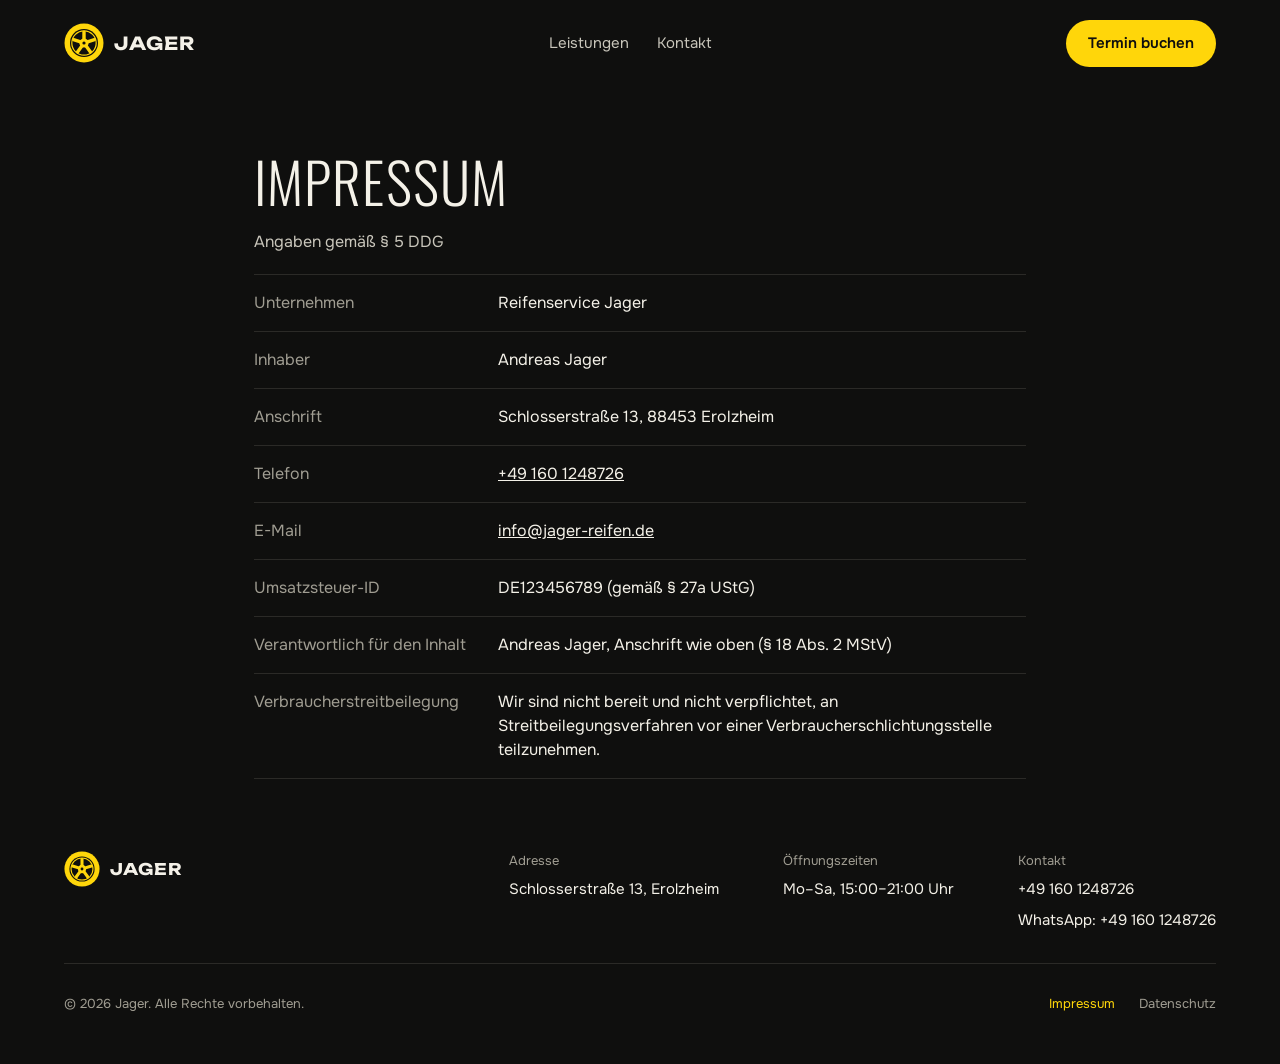
==== jager-website/impressum.html @ 9e411bed "Erste Version Jager-Website" ====
<!DOCTYPE html>
<html lang="de">
<head>
  <meta charset="utf-8">
  <meta name="viewport" content="width=device-width, initial-scale=1">
  <title>Impressum – Jager Reifenservice</title>
  <meta name="description" content="Impressum von Reifenservice Jager, Erolzheim.">
  <!-- Пока сайт учебный, просим Google его не показывать.
       Удалите эту строку, когда сайт станет настоящим. -->
  <meta name="robots" content="noindex">
  <link rel="icon" href="img/logo.svg" type="image/svg+xml">
  <!-- Шрифты грузим заранее, чтобы текст сразу был красивым -->
  <link rel="preload" href="fonts/onest-latin.woff2" as="font" type="font/woff2" crossorigin>
  <link rel="stylesheet" href="css/style.css">
</head>
<body>

  <!-- ===== Шапка: логотип, меню, кнопка записи ===== -->
  <header class="site-header container">
    <a href="index.html" class="logo" aria-label="Jager – Startseite">
      <img src="img/logo.svg" width="40" height="40" alt="">
      <span class="logo-text">JAGER</span>
    </a>

    <nav class="main-nav" aria-label="Hauptnavigation">
      <a href="leistungen.html">Leistungen</a>
      <a href="#contacts">Kontakt</a>
    </nav>

    <a class="btn btn-accent btn-small header-cta" href="index.html#booking">Termin buchen</a>

    <!-- Кнопка мобильного меню (видна только на телефоне) -->
    <button type="button" class="menu-toggle" aria-label="Menü" aria-expanded="false" aria-controls="mobile-menu">
      <svg class="icon-open" width="20" height="20" viewBox="0 0 20 20" aria-hidden="true"><path d="M3 5h14M3 10h14M3 15h14" stroke="currentColor" stroke-width="1.6" stroke-linecap="round" fill="none"/></svg>
      <svg class="icon-close" width="20" height="20" viewBox="0 0 20 20" aria-hidden="true"><path d="M4 4l12 12M16 4L4 16" stroke="currentColor" stroke-width="1.6" stroke-linecap="round" fill="none"/></svg>
    </button>
  </header>

  <!-- Мобильное меню: скрыто, пока не нажмут на кнопку (см. js/main.js) -->
  <nav id="mobile-menu" class="mobile-menu" aria-label="Menü" hidden>
    <a href="leistungen.html">Leistungen</a>
    <a href="#contacts">Kontakt</a>
    <a class="btn btn-accent" href="index.html#booking">Termin buchen</a>
  </nav>

  <main>

    <!-- ===== Impressum =====
         ВНИМАНИЕ: это шаблон. Все данные ниже нужно заменить
         настоящими данными владельца бизнеса. Строку с USt-IdNr.
         удалите, если у владельца её нет. Шаблон не заменяет
         проверку юристом. -->
    <section class="legal container">
      <h1>Impressum</h1>
      <p class="legal-intro">Angaben gemäß § 5 DDG</p>
      <dl class="legal-table">
        <div class="legal-row">
          <dt>Unternehmen</dt>
          <dd>Reifenservice Jager</dd>
        </div>
        <div class="legal-row">
          <dt>Inhaber</dt>
          <dd>Andreas Jager</dd>
        </div>
        <div class="legal-row">
          <dt>Anschrift</dt>
          <dd>Schlosserstraße 13, 88453 Erolzheim</dd>
        </div>
        <div class="legal-row">
          <dt>Telefon</dt>
          <dd><a href="tel:+491601248726">+49 160 1248726</a></dd>
        </div>
        <div class="legal-row">
          <dt>E-Mail</dt>
          <dd><a href="mailto:info@jager-reifen.de">info@jager-reifen.de</a></dd>
        </div>
        <div class="legal-row">
          <dt>Umsatzsteuer-ID</dt>
          <dd>DE123456789 (gemäß § 27a UStG)</dd>
        </div>
        <div class="legal-row">
          <dt>Verantwortlich für den Inhalt</dt>
          <dd>Andreas Jager, Anschrift wie oben (§ 18 Abs. 2 MStV)</dd>
        </div>
        <div class="legal-row">
          <dt>Verbraucherstreitbeilegung</dt>
          <dd>Wir sind nicht bereit und nicht verpflichtet, an Streitbeilegungsverfahren vor einer Verbraucherschlichtungsstelle teilzunehmen.</dd>
        </div>
      </dl>
    </section>

  </main>

  <!-- ===== Подвал: контакты и ссылки на Impressum / Datenschutz ===== -->
  <footer id="contacts" class="site-footer container">
    <div class="footer-top">
      <a href="index.html" class="logo" aria-label="Jager – Startseite">
        <img src="img/logo.svg" width="36" height="36" alt="">
        <span class="logo-text">JAGER</span>
      </a>
      <div class="footer-cols">
        <div class="footer-col">
          <div class="label">Adresse</div>
          <div>Schlosserstraße 13, Erolzheim</div>
        </div>
        <div class="footer-col">
          <div class="label">Öffnungszeiten</div>
          <div>Mo–Sa, 15:00–21:00 Uhr</div>
        </div>
        <div class="footer-col">
          <div class="label">Kontakt</div>
          <a href="tel:+491601248726">+49 160 1248726</a>
          <a href="https://wa.me/491601248726">WhatsApp: +49 160 1248726</a>
        </div>
      </div>
    </div>
    <div class="footer-bottom">
      <span>© 2026 Jager. Alle Rechte vorbehalten.</span>
      <nav class="footer-legal" aria-label="Rechtliches">
        <a href="impressum.html" aria-current="page">Impressum</a>
        <a href="datenschutz.html">Datenschutz</a>
      </nav>
    </div>
  </footer>

  <script src="js/main.js"></script>
</body>
</html>
---- jager-website/css/style.css ----
/* =========================================================
   Jager — общий файл стилей для всех страниц сайта.
   CSS отвечает за внешний вид: цвета, шрифты, отступы,
   расположение блоков и мобильную версию.
   ========================================================= */


/* ---------- 1. Шрифты ----------
   Файлы шрифтов лежат в папке fonts/ на нашем же сервере.
   Так браузер не обращается к Google, и не нужно отдельно
   упоминать Google Fonts в Datenschutz. */

@font-face {
  font-family: 'Onest';
  src: url('../fonts/onest-latin.woff2') format('woff2');
  font-weight: 400 600;      /* один файл покрывает обычный, средний и жирный */
  font-display: swap;        /* пока шрифт грузится, текст виден системным шрифтом */
}

@font-face {
  font-family: 'Oswald';
  src: url('../fonts/oswald-latin.woff2') format('woff2');
  font-weight: 300 400;
  font-display: swap;
}

@font-face {
  font-family: 'Unbounded';
  src: url('../fonts/unbounded-latin.woff2') format('woff2');
  font-weight: 500 700;
  font-display: swap;
}


/* ---------- 2. Переменные ----------
   Все главные цвета собраны здесь. Поменяли значение один раз —
   оно поменялось на всём сайте. */

:root {
  --accent: #FFD60A;        /* жёлтый: кнопки, логотип, блок записи */
  --gold: #FFD60A;          /* акцентный цвет текста */
  --bg: #0f0f0e;            /* фон сайта (почти чёрный) */
  --bg-soft: #1a1a18;       /* фон мобильного меню */
  --text: #F4F1E8;          /* основной светлый текст */
  --text-soft: #c9c6bb;     /* второстепенный текст */
  --text-muted: #a09d92;    /* подписи, мелкий текст */
  --line: #2b2a27;          /* тонкие линии и рамки */
  --line-strong: #3a3935;   /* рамки кнопок */
  --input-bg: #fff8d6;      /* фон полей формы */

  --font-body: 'Onest', system-ui, sans-serif;
  --font-title: 'Oswald', system-ui, sans-serif;
  --font-brand: 'Unbounded', system-ui, sans-serif;

  --max-width: 1200px;      /* максимальная ширина содержимого */
}


/* ---------- 3. Базовые правила ---------- */

*,
*::before,
*::after {
  box-sizing: border-box;
}

body {
  margin: 0;
  background: var(--bg);
  color: var(--text);
  font-family: var(--font-body);
  font-size: 16px;
  line-height: 1.5;
}

a {
  color: inherit;
  text-decoration: none;
}

img,
svg {
  display: block;
}

/* Контейнер: ограничивает ширину и держит отступы по бокам */
.container {
  max-width: var(--max-width);
  margin: 0 auto;
  padding-left: 24px;
  padding-right: 24px;
}

/* Скрыто на экране, но доступно для программ чтения с экрана */
.visually-hidden {
  position: absolute;
  width: 1px;
  height: 1px;
  overflow: hidden;
  clip: rect(0 0 0 0);
  white-space: nowrap;
}


/* ---------- 4. Кнопки ---------- */

.btn {
  display: inline-block;
  padding: 16px 28px;
  border-radius: 999px;
  font-weight: 600;
  text-align: center;
  transition: opacity .2s;
}

.btn:hover {
  opacity: .88;
}

.btn-accent {               /* жёлтая кнопка */
  background: var(--accent);
  color: var(--bg);
}

.btn-outline {              /* прозрачная кнопка с рамкой */
  border: 1px solid var(--line-strong);
  color: var(--text);
  font-weight: 500;
}

.btn-dark {                 /* тёмная кнопка на жёлтом фоне */
  background: var(--bg);
  color: var(--gold);
}

.btn-small {
  padding: 12px 22px;
  font-size: 15px;
}


/* ---------- 5. Шапка и меню ---------- */

.site-header {
  display: flex;
  flex-wrap: wrap;
  align-items: center;
  justify-content: space-between;
  gap: 16px 32px;
  padding-top: 20px;
  padding-bottom: 20px;
}

.logo {
  display: flex;
  align-items: center;
  gap: 10px;
}

.logo-text {
  font-family: var(--font-brand);
  font-weight: 700;
  font-size: 18px;
  letter-spacing: .06em;
}

.main-nav {
  display: flex;
  flex-wrap: wrap;
  gap: 8px 28px;
  font-size: 15px;
  color: var(--text-soft);
}

.main-nav a {
  padding: 10px 0;
}

.main-nav a:hover,
.main-nav a[aria-current="page"],
.footer-legal a:hover,
.footer-legal a[aria-current="page"] {
  color: var(--gold);
}

/* Кнопка-«гамбургер» видна только на телефоне */
.menu-toggle {
  display: none;
  width: 44px;
  height: 44px;
  padding: 0;
  border: 1px solid var(--line-strong);
  border-radius: 12px;
  background: transparent;
  color: var(--text);
  align-items: center;
  justify-content: center;
  cursor: pointer;
}

.menu-toggle .icon-close {
  display: none;
}

/* Когда меню открыто, JS ставит aria-expanded="true":
   прячем три полоски и показываем крестик */
.menu-toggle[aria-expanded="true"] .icon-open {
  display: none;
}

.menu-toggle[aria-expanded="true"] .icon-close {
  display: block;
}

/* Мобильное меню. Атрибут hidden прячет его, пока JS его не уберёт */
.mobile-menu {
  display: flex;
  flex-direction: column;
  margin: 0 24px;
  padding: 6px 20px 20px;
  border: 1px solid var(--line);
  border-radius: 18px;
  background: var(--bg-soft);
}

.mobile-menu[hidden] {
  display: none;
}

.mobile-menu a {
  padding: 14px 0;
  border-bottom: 1px solid var(--line);
  font-size: 17px;
}

.mobile-menu a[aria-current="page"] {
  color: var(--gold);
}

.mobile-menu .btn {
  margin-top: 16px;
  padding: 14px 22px;
  border-bottom: 0;
}


/* ---------- 6. Главный экран (hero) ---------- */

.hero {
  display: grid;
  grid-template-columns: repeat(auto-fit, minmax(min(440px, 100%), 1fr));
  gap: 16px 32px;
  align-items: center;
  padding-top: 16px;
}

.hero-text {
  display: flex;
  flex-direction: column;
  justify-content: center;
  gap: 28px;
  padding: 32px 0;
}

.accent-line {               /* короткая жёлтая черта над заголовком */
  width: 56px;
  height: 3px;
  background: var(--gold);
}

.hero h1 {
  margin: 0;
  font-family: var(--font-title);
  font-weight: 300;
  font-size: 46px;
  line-height: 1.15;
  letter-spacing: .03em;
  text-transform: uppercase;
}

.hero h1 span {
  display: block;
}

.text-gold {
  color: var(--gold);
}

.hero-btns {
  display: flex;
  flex-wrap: wrap;
  gap: 12px;
}

.hero-image {
  display: flex;
  align-items: center;
  justify-content: center;
  padding: 16px 0;
}

.hero-image svg {
  width: 100%;
  max-width: 420px;
  height: auto;
  overflow: visible;
}


/* ---------- 7. Информационные карточки ---------- */

.info-cards {
  display: grid;
  grid-template-columns: repeat(auto-fit, minmax(min(260px, 100%), 1fr));
  gap: 12px;
  padding-top: 24px;
}

.info-card {
  border: 1px solid var(--line);
  border-radius: 18px;
  padding: 20px 24px;
}

.label {                     /* маленькая серая подпись над значением */
  font-size: 13px;
  color: var(--text-muted);
}

.info-card .value {
  display: block;
  font-weight: 600;
  margin-top: 4px;
}


/* ---------- 8. Жёлтый блок (запись и призыв к действию) ---------- */

.section-spaced {
  margin-top: 96px;
}

.accent-box {
  background: var(--accent);
  color: var(--bg);
  border-radius: 28px;
  padding: clamp(28px, 5vw, 56px);
}

.booking-box {
  display: grid;
  grid-template-columns: repeat(auto-fit, minmax(min(320px, 100%), 1fr));
  gap: 32px;
  align-items: center;
}

.cta-box {
  display: flex;
  flex-wrap: wrap;
  align-items: center;
  justify-content: space-between;
  gap: 24px;
  padding: clamp(28px, 5vw, 48px);
}

.box-text {
  display: flex;
  flex-direction: column;
  gap: 12px;
}

.box-text h2 {
  margin: 0;
  font-family: var(--font-brand);
  font-weight: 700;
  font-size: clamp(26px, 3.4vw, 36px);
  line-height: 1.15;
  text-wrap: balance;
}

.cta-box h2 {
  font-size: clamp(22px, 3vw, 30px);
}

.box-text p {
  margin: 0;
  font-size: 17px;
  max-width: 380px;
}

.cta-box .box-text p {
  max-width: none;
}


/* ---------- 9. Форма записи ---------- */

.booking-form {
  display: flex;
  flex-direction: column;
  gap: 12px;
}

.field {
  display: flex;
  flex-direction: column;
  gap: 6px;
}

.field label {
  font-size: 13px;
  font-weight: 600;
}

.field input,
.field select {
  height: 48px;
  border: 0;
  border-radius: 14px;
  padding: 0 16px;
  font-family: var(--font-body);
  font-size: 16px;            /* 16px не даёт iPhone увеличивать страницу при вводе */
  background: var(--input-bg);
  color: var(--bg);
}

.field select {
  padding: 0 12px;
}

.field input:focus,
.field select:focus {
  outline: 2px solid var(--bg);
  outline-offset: 2px;
}

.form-note {
  margin: 0;
  font-size: 13px;
}

.form-note a {
  text-decoration: underline;
}

.booking-form button {
  height: 52px;
  margin-top: 4px;
  border: 0;
  border-radius: 999px;
  background: var(--bg);
  color: var(--gold);
  font-family: var(--font-body);
  font-weight: 600;
  font-size: 16px;
  cursor: pointer;
}

.booking-form button:hover {
  opacity: .88;
}

/* Скрытое поле-ловушка для спам-ботов (люди его не видят) */
.honeypot {
  display: none;
}


/* ---------- 10. Страница «Leistungen» ---------- */

.page-title {
  display: flex;
  flex-direction: column;
  gap: 20px;
  padding-top: 64px;
}

.eyebrow {                   /* маленькая надпись над заголовком */
  font-size: 13px;
  letter-spacing: .14em;
  text-transform: uppercase;
  color: var(--gold);
}

.page-title h1 {
  margin: 0;
  font-family: var(--font-title);
  font-weight: 300;
  font-size: clamp(40px, 6vw, 72px);
  line-height: 1.06;
  letter-spacing: .02em;
  text-transform: uppercase;
}

.price-groups {
  display: grid;
  grid-template-columns: repeat(auto-fit, minmax(min(320px, 100%), 1fr));
  gap: 40px 48px;
  align-items: start;
  padding-top: 56px;
}

.price-group h2 {
  margin: 0 0 8px;
  font-family: var(--font-brand);
  font-weight: 500;
  font-size: 20px;
  color: var(--gold);
}

.price-list {
  margin: 0;
  padding: 0;
  list-style: none;
  border-top: 1px solid var(--line);
}

.price-list li {
  display: flex;
  align-items: baseline;
  justify-content: space-between;
  gap: 16px;
  padding: 20px 0;
  border-bottom: 1px solid var(--line);
}

.price-list .service {
  font-size: 17px;
  font-weight: 500;
}

.price-list .price {
  font-weight: 600;
  white-space: nowrap;
}


/* ---------- 11. Страницы Impressum и Datenschutz ---------- */

.legal {
  max-width: 820px;
  display: flex;
  flex-direction: column;
  gap: 20px;
  padding-top: 64px;
}

.legal h1 {
  margin: 0;
  font-family: var(--font-title);
  font-weight: 300;
  font-size: clamp(36px, 5vw, 56px);
  line-height: 1.06;
  letter-spacing: .02em;
  text-transform: uppercase;
}

.legal-intro {
  margin: 0;
  color: var(--text-soft);
}

/* Таблица «название — значение» в Impressum */
.legal-table {
  margin: 0;
  border-top: 1px solid var(--line);
}

.legal-row {
  display: flex;
  flex-wrap: wrap;
  gap: 4px 24px;
  padding: 16px 0;
  border-bottom: 1px solid var(--line);
}

.legal-row dt {
  flex: 0 0 220px;
  color: var(--text-muted);
}

.legal-row dd {
  flex: 1 1 240px;
  margin: 0;
}

.legal-row a {
  text-decoration: underline;
}

/* Разделы Datenschutz */
.legal-sections {
  border-top: 1px solid var(--line);
}

.legal-section {
  display: flex;
  flex-direction: column;
  gap: 6px;
  padding: 16px 0;
  border-bottom: 1px solid var(--line);
}

.legal-section h2 {
  margin: 0;
  font-size: 17px;
  font-weight: 600;
}

.legal-section p {
  margin: 0;
  color: var(--text-soft);
}

.legal-section a {
  text-decoration: underline;
}


/* ---------- 12. Подвал ---------- */

.site-footer {
  padding-top: 72px;
  padding-bottom: 40px;
}

.footer-top {
  display: flex;
  flex-wrap: wrap;
  justify-content: space-between;
  gap: 32px;
  padding-bottom: 32px;
  border-bottom: 1px solid var(--line);
}

.footer-top .logo {
  align-self: flex-start;
}

.footer-top .logo-text {
  font-size: 16px;
}

.footer-cols {
  display: flex;
  flex-wrap: wrap;
  gap: 32px 64px;
  font-size: 15px;
}

.footer-col {
  display: flex;
  flex-direction: column;
  gap: 8px;
}

.footer-bottom {
  display: flex;
  flex-wrap: wrap;
  align-items: center;
  justify-content: space-between;
  gap: 12px 24px;
  padding-top: 20px;
  font-size: 13px;
  color: var(--text-muted);
}

.footer-legal {
  display: flex;
  gap: 24px;
}

.footer-legal a {
  padding: 10px 0;
}


/* ---------- 13. Мобильная версия ----------
   Правила ниже работают только на экранах до 760px шириной
   (телефоны и маленькие планшеты). */

@media (max-width: 760px) {
  .main-nav,
  .header-cta {
    display: none;            /* прячем обычное меню и кнопку в шапке */
  }

  .menu-toggle {
    display: flex;            /* показываем «гамбургер» */
  }

  .hero h1 {
    font-size: 34px;          /* заголовок поменьше, чтобы влез на узкий экран */
  }

  .hero-btns .btn {
    flex: 1 1 100%;           /* кнопки на всю ширину, одна под другой */
  }

  .section-spaced {
    margin-top: 64px;
  }
}
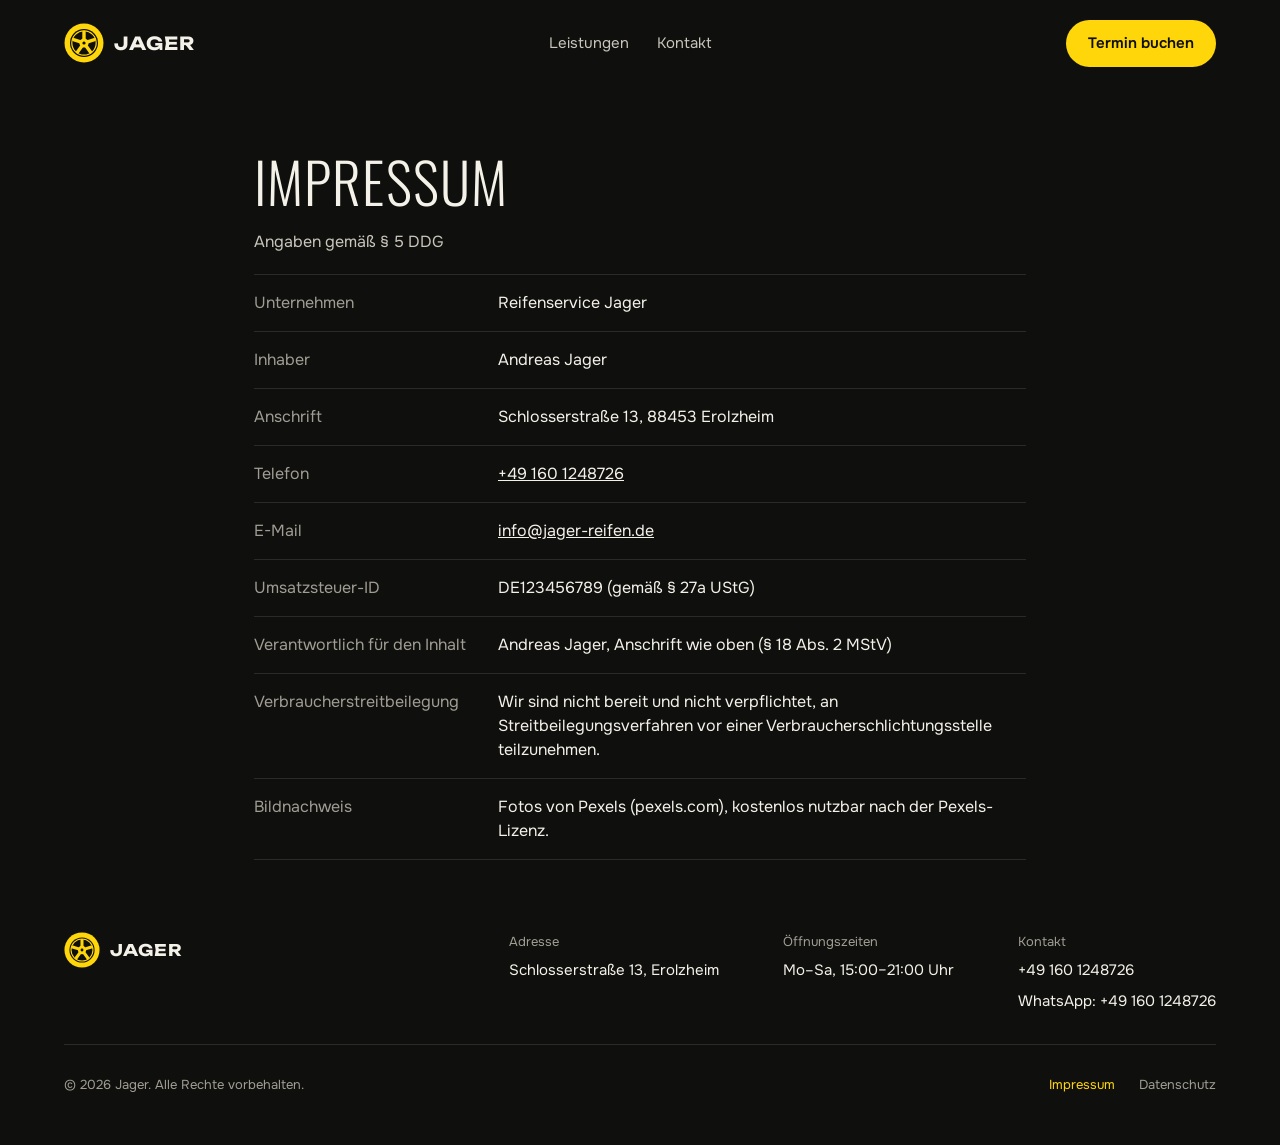
==== commit d2df58af: "A" ====
--- a/jager-website/impressum.html
+++ b/jager-website/impressum.html
@@ -86,6 +86,10 @@
           <dt>Verbraucherstreitbeilegung</dt>
           <dd>Wir sind nicht bereit und nicht verpflichtet, an Streitbeilegungsverfahren vor einer Verbraucherschlichtungsstelle teilzunehmen.</dd>
         </div>
+        <div class="legal-row">
+          <dt>Bildnachweis</dt>
+          <dd>Fotos von Pexels (pexels.com), kostenlos nutzbar nach der Pexels-Lizenz.</dd>
+        </div>
       </dl>
     </section>
 
--- a/jager-website/css/style.css
+++ b/jager-website/css/style.css
@@ -51,7 +51,6 @@
   --font-body: 'Onest', system-ui, sans-serif;
   --font-title: 'Oswald', system-ui, sans-serif;
   --font-brand: 'Unbounded', system-ui, sans-serif;
-
   --max-width: 1200px;      /* максимальная ширина содержимого */
 }
 
@@ -701,3 +700,178 @@
     margin-top: 64px;
   }
 }
+/* ---------- Анимация появления главного экрана ---------- */
+
+@keyframes appear {
+  from { opacity: 0; transform: translateY(16px); }
+   to   { opacity: 1; transform: translateY(0); }
+}
+
+.accent-line,
+.hero h1 span,
+.hero-btns,
+.hero-image {
+animation: appear 1.4s cubic-bezier(.22, 1, .36, 1) both;
+}
+
+/* каждый элемент стартует чуть позже предыдущего */
+.hero h1 span:nth-child(1) { animation-delay: .15s; }
+.hero h1 span:nth-child(2) { animation-delay: .3s; }
+.hero h1 span:nth-child(3) { animation-delay: .45s; }
+.hero-btns                 { animation-delay: .65s; }
+.hero-image                { animation-delay: .3s; }
+
+/* если человек отключил анимации в системе, показываем всё сразу */
+@media (prefers-reduced-motion: reduce) {
+  .accent-line, .hero h1 span, .hero-btns, .hero-image {
+    animation: none;
+  }
+}
+/* ---------- Появление блоков при прокрутке ---------- */
+
+.reveal {
+  opacity: 0;
+  transform: translateY(32px);
+  transition: opacity .7s ease-out, transform .7s ease-out;
+}
+
+.reveal.is-visible {
+  opacity: 1;
+  transform: translateY(0);
+}
+/* ---------- Появление заголовка на внутренних страницах ---------- */
+
+.page-title > *,
+.legal > h1,
+.legal-intro {
+  animation: appear .8s ease-out both;
+}
+
+.page-title > *:nth-child(2) { animation-delay: .15s; }
+.page-title > *:nth-child(3) { animation-delay: .3s; }
+.legal-intro                 { animation-delay: .15s; }
+
+@media (prefers-reduced-motion: reduce) {
+  .page-title > *, .legal > h1, .legal-intro {
+    animation: none;
+  }
+}
+/* ---------- Логотип в шапке крутится, как колесо ----------
+   Один оборот за 3 секунды, без остановки (вариант A). */
+
+@keyframes logo-spin {
+  to { transform: rotate(360deg); }
+}
+
+.site-header .logo img {
+  animation: logo-spin 3s linear infinite;
+}
+
+/* если человек отключил анимации в системе, логотип стоит */
+@media (prefers-reduced-motion: reduce) {
+  .site-header .logo img {
+    animation: none;
+  }
+}
+
+
+/* ---------- Блок «Werkstatt» и галерея ---------- */
+
+.werkstatt {
+  display: grid;
+  grid-template-columns: repeat(auto-fit, minmax(min(380px, 100%), 1fr));
+  gap: 32px 48px;
+  align-items: center;
+}
+
+.werkstatt-photo,
+.galerie figure {
+  margin: 0;
+  overflow: hidden;
+  border-radius: 18px;
+  border: 1px solid var(--line);
+}
+
+.werkstatt-photo img,
+.galerie img {
+  display: block;
+  width: 100%;
+  height: auto;
+}
+
+.werkstatt-text {
+  display: flex;
+  flex-direction: column;
+  align-items: flex-start;
+  gap: 18px;
+}
+
+.werkstatt-text h2,
+.galerie-title {
+  margin: 0;
+  font-family: var(--font-title);
+  font-weight: 300;
+  font-size: 36px;
+  letter-spacing: .03em;
+  text-transform: uppercase;
+}
+
+.werkstatt-text p {
+  margin: 0;
+  color: var(--text-soft);
+}
+
+.galerie-title {
+  margin-bottom: 24px;
+}
+
+.galerie {
+  display: grid;
+  grid-template-columns: repeat(4, 1fr);
+  gap: 12px;
+}
+
+.galerie figure {
+  position: relative;
+}
+
+.galerie img {
+  aspect-ratio: 4 / 3;
+  object-fit: cover;
+  transition: transform .6s ease;
+}
+
+.galerie figure:hover img {
+  transform: scale(1.05);
+}
+
+.galerie figcaption {
+  position: absolute;
+  left: 0;
+  right: 0;
+  bottom: 0;
+  padding: 28px 14px 12px;
+  font-weight: 600;
+  background: linear-gradient(to top, rgba(15,15,14,.85), rgba(15,15,14,0));
+}
+
+@media (max-width: 900px) {
+  .galerie { grid-template-columns: repeat(2, 1fr); }
+}
+
+@media (max-width: 760px) {
+  .werkstatt-text h2,
+  .galerie-title { font-size: 28px; }
+}
+
+@media (prefers-reduced-motion: reduce) {
+  .galerie img { transition: none; }
+}
+
+
+/* ---------- Leistungen: Fotopaar über jeder Preisgruppe ---------- */
+
+.galerie-paar {
+  grid-template-columns: repeat(2, 1fr);
+  margin-bottom: 28px;
+}
